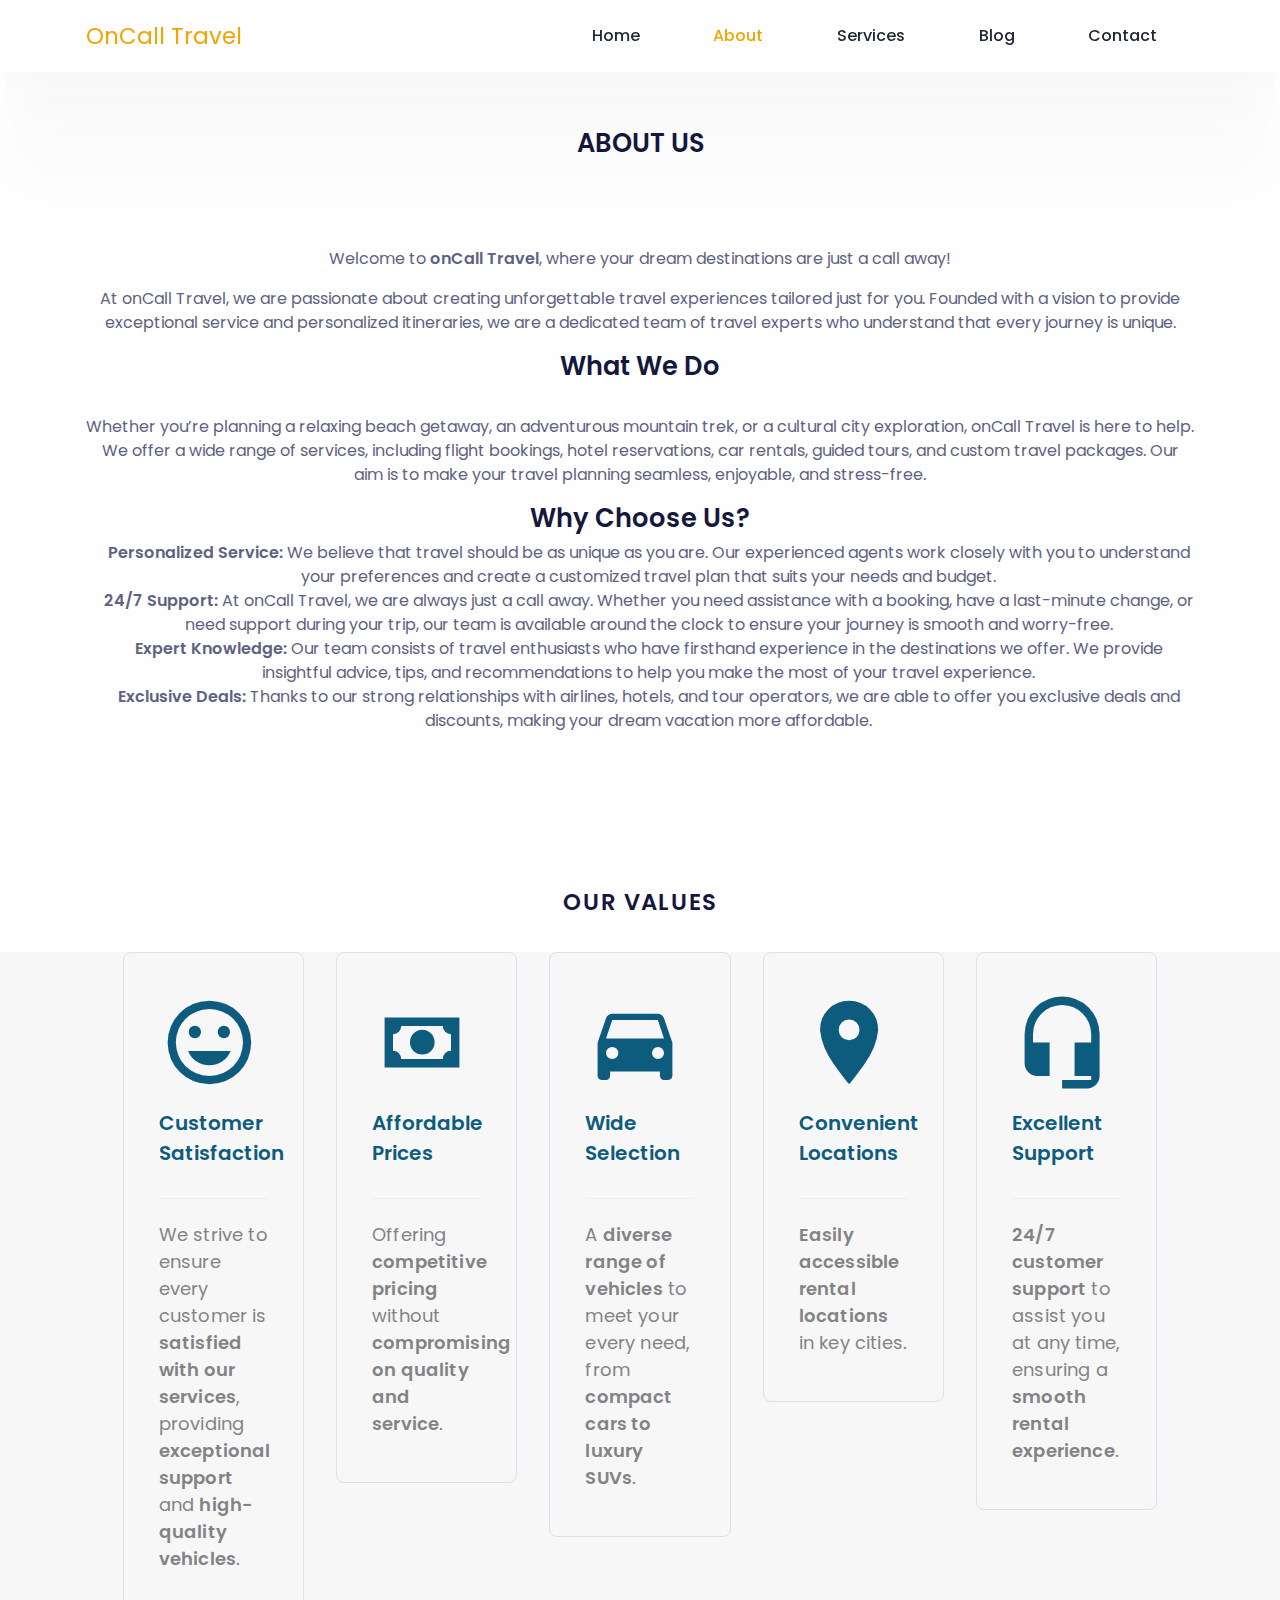
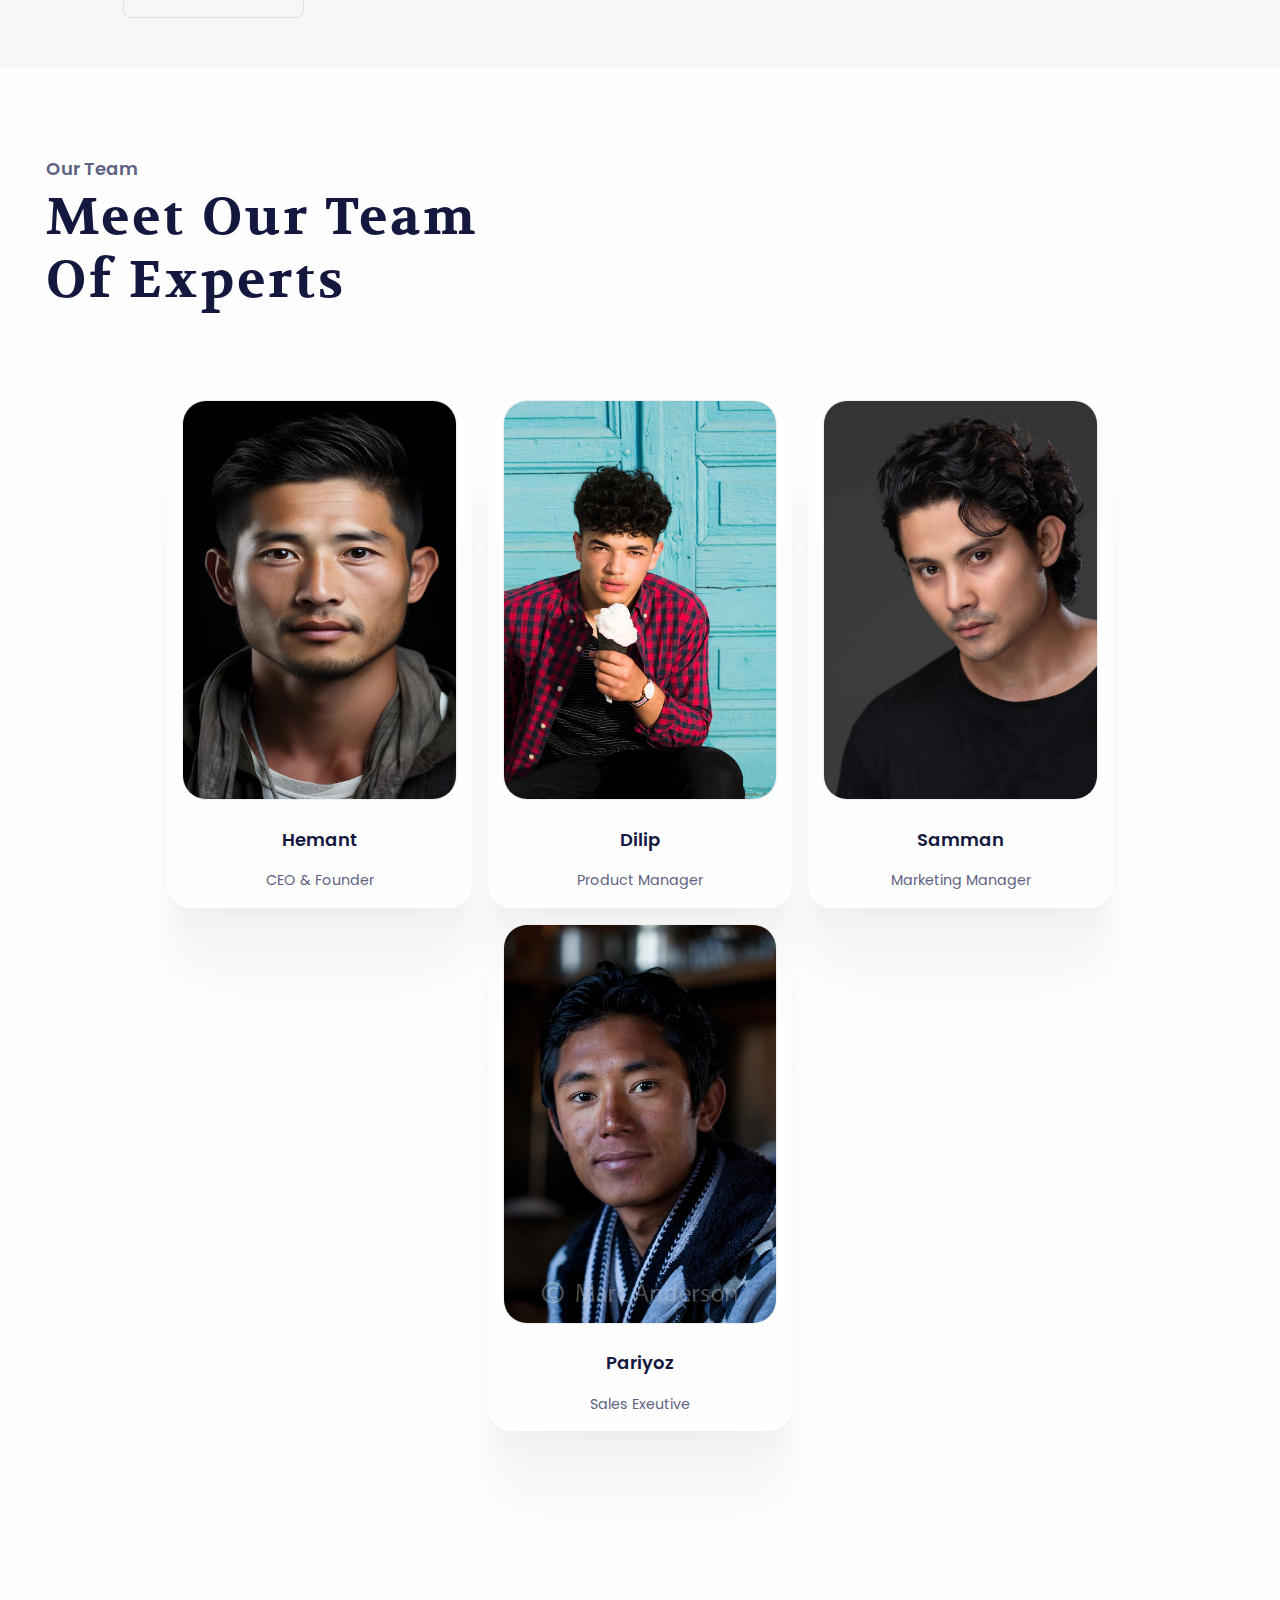
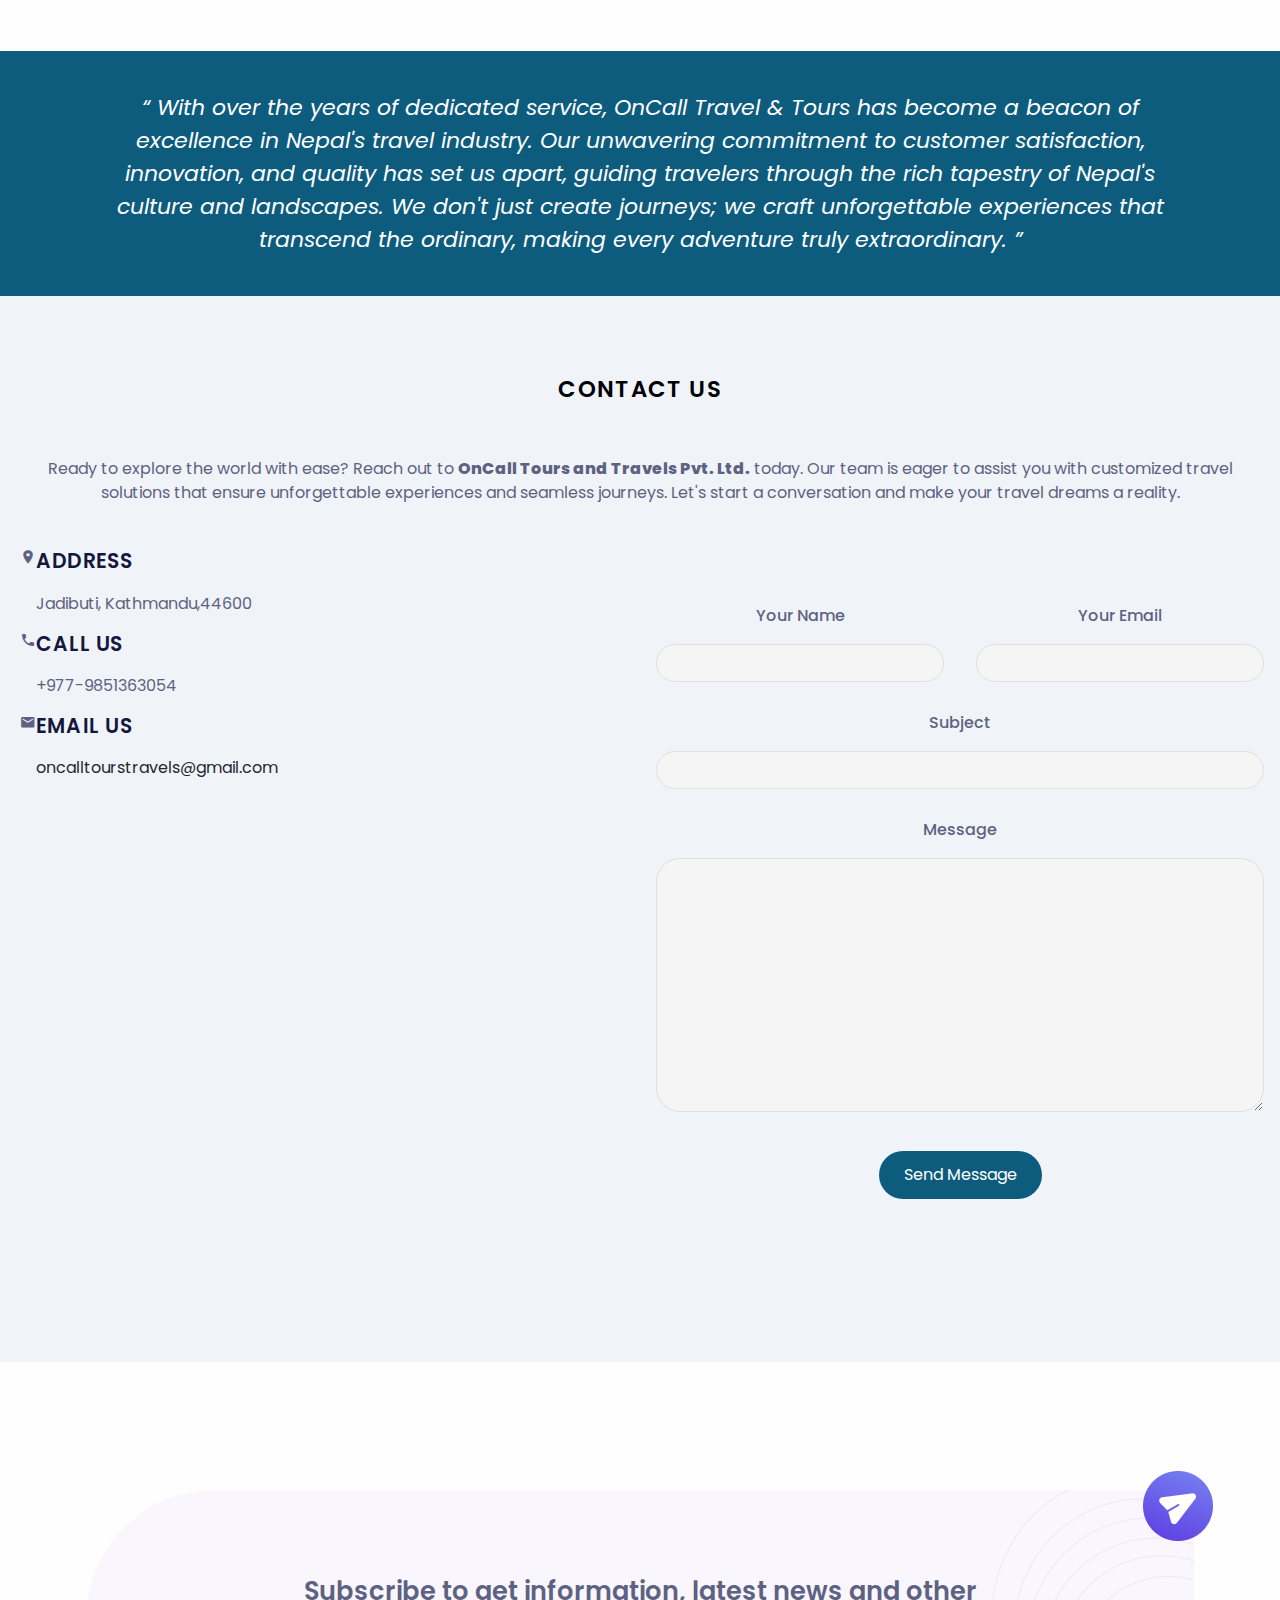
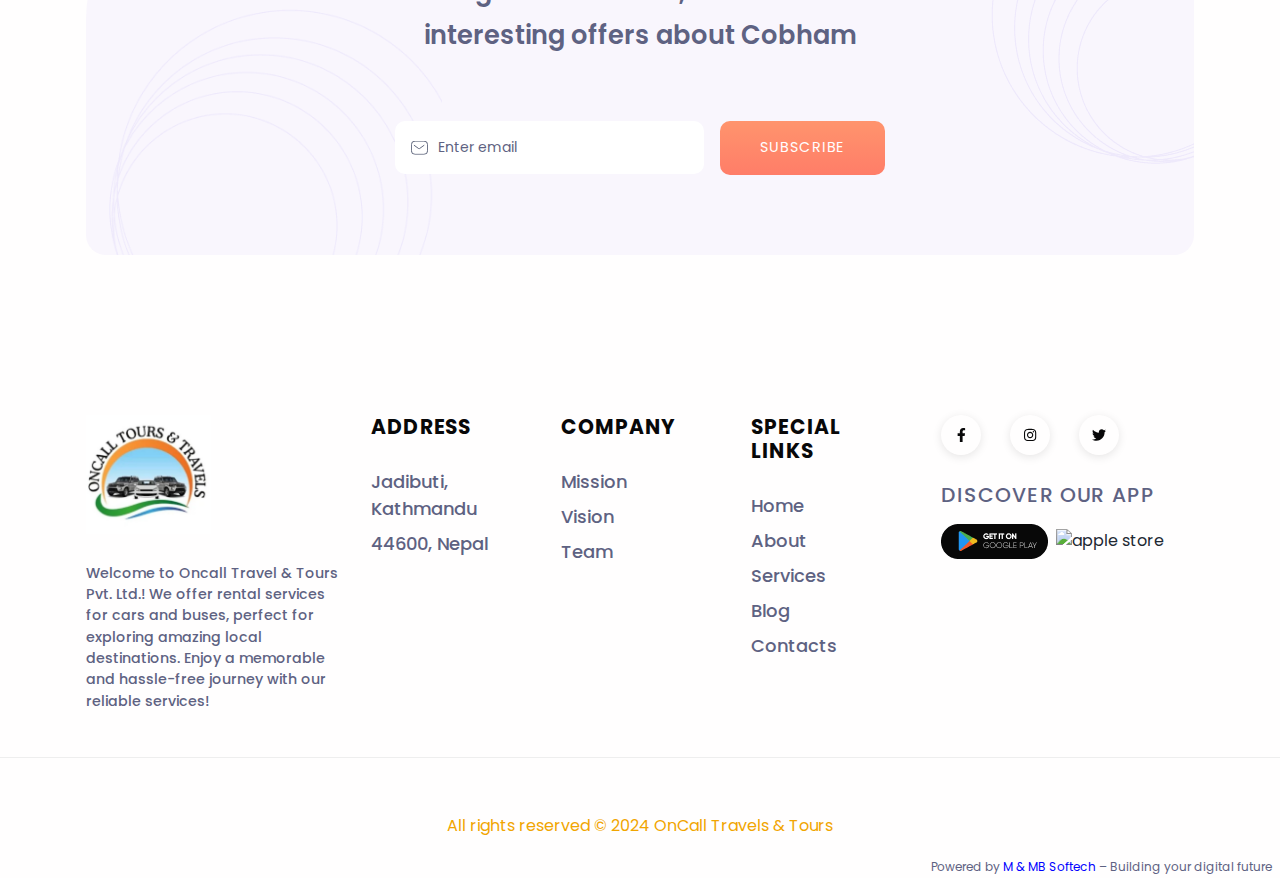
==== about.html @ 7de67f2f "oncall with admin panel" ====
<!DOCTYPE html>
<html lang="en-US" dir="ltr">

<head>
    <meta charset="utf-8">
    <meta http-equiv="X-UA-Compatible" content="IE=edge">
    <meta name="viewport" content="width=device-width, initial-scale=1">


    <!-- ===============================================-->
    <!--    Document Title-->
    <!-- ===============================================-->
    <title>OnCall Travels & Tours</title>


    <!-- ===============================================-->
    <!--    Favicons-->
    <!-- ===============================================-->
    <link rel="apple-touch-icon" sizes="180x180" href="assets/img/favicons/apple-touch-icon.png">
    <link rel="icon" type="image/png" sizes="32x32" href="assets/img/favicons/apple-touch-icon.png">
    <link rel="icon" type="image/png" sizes="16x16" href="assets/img/favicons/apple-touch-icon.png">
    <link rel="shortcut icon" type="image/x-icon" href="assets/img/favicons/favicon.ico">
    <link rel="manifest" href="assets/img/favicons/manifest.json">
    <meta name="msapplication-TileImage" content="assets/img/favicons/mstile-150x150.png">
    <meta name="theme-color" content="#ffffff">

    <style>
        /*form from and to */

        .dropdown-list {
            display: none;
            position: absolute;
            background-color: #ffffff !important;
            /* Ensure the background color of the dropdown is white */
            min-width: 160px;
            box-shadow: 0px 8px 16px 0px rgba(0, 0, 0, 0.2) !important;
            z-index: 1;
            border-radius: 4px !important;
            /* Add border radius */
            overflow: hidden !important;
            /* Ensure the border radius is applied correctly */
        }

        .dropdown-list div {
            background-color: #ffffff !important;
            /* Set the background color of each dropdown item to white */
            color: black !important;
            padding: 8px 16px !important;
            /* Adjusted padding for better spacing */
            text-decoration: none !important;
            display: block !important;
            box-sizing: border-box !important;
            /* Ensure padding does not affect the box size */
            width: 100% !important;
        }

        .dropdown-list div:hover {
            background-color: #1092ad !important;
            /* Highlight background color on hover */
            color: #ffffff !important;
            /* Change text color on hover for better contrast */
        }

        .form-wrap {
            position: relative !important;
            /* Ensure the dropdown is positioned relative to the input */
        }
    </style>

    <!-- ===============================================-->
    <!--    Stylesheets-->
    <!-- ===============================================-->
    <link rel="stylesheet" href="assets/css/bootstrap.css">
     <link rel="stylesheet" href="assets/css/style.css">
     <link rel="stylesheet" href="assets/css/fonts.css">
    <link href="assets/css/theme.css" rel="stylesheet" />

</head>

<body>

    <!-- ===============================================-->
    <!--    Main Content-->
    <!-- ===============================================-->
    <main class="main" id="top">
      <nav class="navbar navbar-expand-lg navbar-light fixed-top py-3 d-block shadow"
      data-navbar-on-scroll="data-navbar-on-scroll">
      <div class="container"><a class="navbar-brand" href="index.html">OnCall Travel</a>
          <button class="navbar-toggler" type="button" data-bs-toggle="collapse"
              data-bs-target="#navbarSupportedContent" aria-controls="navbarSupportedContent"
              aria-expanded="false" aria-label="Toggle navigation"><span class="navbar-toggler-icon">
              </span></button>
          <div class="collapse navbar-collapse border-top border-lg-0 mt-4 mt-lg-0" id="navbarSupportedContent">
              <ul class="navbar-nav ms-auto pt-2 pt-lg-0 font-base align-items-lg-center align-items-start">
                  <li class="nav-item px-3 px-xl-4"><a class="nav-link fw-medium" aria-current="page"
                          href="index.html">Home</a></li>
                  <li class="nav-item px-3 px-xl-4"><a class="nav-link fw-medium" aria-current="page"
                          href="about.html">About</a></li>
                  <li class="nav-item px-3 px-xl-4"><a class="nav-link fw-medium" aria-current="page"
                          href="service.html">Services</a></li>
                  <li class="nav-item px-3 px-xl-4"><a class="nav-link fw-medium" aria-current="page"
                          href="blog.html">Blog</a></li>
                  <li class="nav-item px-3 px-xl-4"><a class="nav-link fw-medium" aria-current="page"
                          href="contact.html">Contact</a></li>

              </ul>
          </div>
      </div>
  </nav>

<!-- Add JavaScript to set active class -->
<script>
// JavaScript to add 'active' class to current page's nav link
document.querySelectorAll('.nav-link').forEach(link => {
    // Get the full path and query string without hash
    const currentPath = window.location.pathname + window.location.search;
    
    // Create a new URL object for the link to get its path and search string
    const linkUrl = new URL(link.href);
    const linkPath = linkUrl.pathname + linkUrl.search;

    // Check if the paths match
    if (currentPath.includes(linkPath) || 
        (link.getAttribute('href') === 'index.html' && currentPath === '/')) {
        link.classList.add('active');
    }
});

</script>
    </main>

    <!-- About Section -->
    <section id="about" class="about-section text-center">
        <div class="container-fluid">
          <!-- <div class="divider divider-decorate"></div> -->
          <!--First row-->
          <!-- 
            - #ABOUT US
            -->
            <h2 class="mt-6">ABOUT US</h2>
            <section class="about-section" style="background-image: url('./images/image.png');">
          <div class=" container about-us-container">

              
              <div class="about-us-content">
              
              
                <p>Welcome to <strong>onCall Travel</strong>, where your dream destinations are just a call away!</p>
                <p>At onCall Travel, we are passionate about creating unforgettable travel experiences tailored just for you. Founded
                  with a vision to provide exceptional service and personalized itineraries, we are a dedicated team of travel experts
                  who understand that every journey is unique.</p>
              
                <h2 class=" ">What We Do</h2>
                <p>Whether you’re planning a relaxing beach getaway, an adventurous mountain trek, or a cultural city exploration,
                  onCall Travel is here to help. We offer a wide range of services, including flight bookings, hotel reservations, car
                  rentals, guided tours, and custom travel packages. Our aim is to make your travel planning seamless, enjoyable, and
                  stress-free.</p>
              
                <h2>Why Choose Us?</h2>
                <ul>
                  <li><strong>Personalized Service:</strong> We believe that travel should be as unique as you are. Our experienced
                    agents work closely with you to understand your preferences and create a customized travel plan that suits your
                    needs and budget.</li>
                  <li><strong>24/7 Support:</strong> At onCall Travel, we are always just a call away. Whether you need assistance
                    with
                    a booking, have a last-minute change, or need support during your trip, our team is available around the clock to
                    ensure your journey is smooth and worry-free.</li>
                  <li><strong>Expert Knowledge:</strong> Our team consists of travel enthusiasts who have firsthand experience in the
                    destinations we offer. We provide insightful advice, tips, and recommendations to help you make the most of your
                    travel experience.</li>
                  <li><strong>Exclusive Deals:</strong> Thanks to our strong relationships with airlines, hotels, and tour operators,
                    we
                    are able to offer you exclusive deals and discounts, making your dream vacation more affordable.</li>
                </ul>
              </div>

    
        </section>
          <!--Second row-->
          <h3 style="margin-top: 60px">Our Values</h3>
          <div class="divider divider-decorate"></div>
          <div
            id="value"
            class="row row-50  justify-content-sm-center text-left bg-gray-lighter"
          >
            <div class="col-md-2">
              <article class="box-minimal box-minimal-border">
                <div
                  class="box-minimal-icon mdi mdi-emoticon"
                  style="font-size: 100px; color: #0d5c7e"
                ></div>
                <p
                  class="big box-minimal-title"
                  style="color: #0d5c7e; font-size: 20px"
                >
                  <strong>Customer Satisfaction</strong>
                </p>
                <hr />
                <div class="box-minimal-text text-spacing-sm">
                  We strive to ensure every customer is
                  <strong>satisfied with our services</strong>, providing
                  <strong>exceptional support</strong> and
                  <strong>high-quality vehicles</strong>.
                </div>
              </article>
            </div>
  
            <div class="col-md-2">
              <article class="box-minimal box-minimal-border">
                <div
                  class="box-minimal-icon mdi mdi-cash"
                  style="font-size: 100px; color: #0d5c7e"
                ></div>
                <p
                  class="big box-minimal-title"
                  style="color: #0d5c7e; font-size: 20px"
                >
                  <strong>Affordable Prices</strong>
                </p>
                <hr />
                <div class="box-minimal-text text-spacing-sm">
                  Offering <strong>competitive pricing</strong> without
                  <strong>compromising on quality and service</strong>.
                </div>
              </article>
            </div>
  
            <div class="col-md-2">
              <article class="box-minimal box-minimal-border">
                <div
                  class="box-minimal-icon mdi mdi-car"
                  style="font-size: 100px; color: #0d5c7e"
                ></div>
                <p
                  class="big box-minimal-title"
                  style="color: #0d5c7e; font-size: 20px"
                >
                  <strong>Wide Selection</strong>
                </p>
                <hr />
                <div class="box-minimal-text text-spacing-sm">
                  A <strong>diverse range of vehicles</strong> to meet your every
                  need, from <strong>compact cars to luxury SUVs</strong>.
                </div>
              </article>
            </div>
  
            <div class="col-md-2">
              <article class="box-minimal box-minimal-border">
                <div
                  class="box-minimal-icon mdi mdi-map-marker"
                  style="font-size: 100px; color: #0d5c7e"
                ></div>
                <p
                  class="big box-minimal-title"
                  style="color: #0d5c7e; font-size: 20px"
                >
                  <strong>Convenient Locations</strong>
                </p>
                <hr />
                <div class="box-minimal-text text-spacing-sm">
                  <strong>Easily accessible rental locations</strong> in key
                  cities.
                </div>
              </article>
            </div>
  
            <div class="col-md-2">
              <article class="box-minimal box-minimal-border">
                <div
                  class="box-minimal-icon mdi mdi-headset"
                  style="font-size: 100px; color: #0d5c7e"
                ></div>
                <p
                  class="big box-minimal-title"
                  style="color: #0d5c7e; font-size: 20px"
                >
                  <strong>Excellent Support</strong>
                </p>
                <hr />
                <div class="box-minimal-text text-spacing-sm">
                  <strong>24/7 customer support</strong> to assist you at any
                  time, ensuring a <strong>smooth rental experience</strong>.
                </div>
              </article>
            </div>
          </div>
  
          <!-- Third row -->
           <!--  -->
           <!--  -->
          <!-- Teams-->
          <div class="row">
            <section id="team">
              <div class="">
                <div class="col-lg-12">
                  <div class="col-lg-5">
                    <div class=" text-start">
                      <h5 class="text-secondary">Our Team</h5>
                      <h3 class="fs-xl-10 fs-lg-8 fs-7 fw-bold font-cursive text-capitalize">Meet our team of experts</h3>
                    </div>
                  </div>
                  <!-- <div class="col-lg-1 bg-primary"></div>   -->
                  <!-- teams card -->
                  <section class="d-flex flex-wrap gap-3 justify-content-center">
                    <div class="rounded shadow  col-lg-3 col-sm-5 h-75">
                      <div class="rounded">
                        <img src="images/teams/team_1.png" class="object-fit-scale border rounded" style="width: 300px; height: 400px;" alt="Circular Image of team">
                        <div class="card-content">

                          <h5 class="mt-4 mb-2">Hemant</h5>
                          <p class="fs--1">CEO & Founder</p>
                        </div>
                      </div>
                    </div>       
                    <div class="rounded shadow  col-lg-3 col-sm-5 h-75">
                      <div class="rounded ">
                        <img src="images/teams/team_2.png" class="object-fit-scale border rounded" style="width: 300px; height: 400px;" alt="Circular Image of team">
                        <div class="card-content">

                          <h5 class="mt-4 mb-2">Dilip</h5>
                          <p class="fs--1">Product Manager</p>
                        </div>
                      </div>
                    </div>       
                    <div class="rounded shadow  col-lg-3 col-sm-5 h-75">
                      <div class="rounded ">
                        <img src="images/teams/team_3.png" class="object-fit-scale border rounded" style="width: 300px; height: 400px;" alt="Circular Image of team">                        <div class="card-content">

                          <h5 class="mt-4 mb-2">Samman</h5>
                          <p class="fs--1">Marketing Manager</p>
                        </div>
                      </div>
                    </div>       
                    <div class="rounded shadow  col-lg-3 col-sm-5 h-75">
                      <div class="rounded ">
                        <img src="images/teams/team_4.png" class="object-fit-scale border rounded" style="width: 300px; height: 400px;" alt="Circular Image of team">                        <div class="card-content">

                          <h5 class="mt-4 mb-2">Pariyoz</h5>
                          <p class="fs--1">Sales Exeutive</p>
                        </div>
                      </div>
                    </div>       
                  </section>
                
              
            </div>
              
    
            </section>
          </div>
  
          <!--Fourth row-->
          <div class="row" style="background-color: #0d5c7e">
            <div
              class="col-md-12 d-flex align-items-center justify-content-center"
            >
              <!-- Long-Term Goals Below -->
              <div
                style="
                  padding: 40px 80px;
                  font-style: italic;
                  font-size: 22px;
                  color: #ffffff;
                "
              >
                <q>
                  With over the years of dedicated service, OnCall Travel &
                  Tours has become a beacon of excellence in Nepal's travel
                  industry. Our unwavering commitment to customer satisfaction,
                  innovation, and quality has set us apart, guiding travelers
                  through the rich tapestry of Nepal's culture and landscapes. We
                  don't just create journeys; we craft unforgettable experiences
                  that transcend the ordinary, making every adventure truly
                  extraordinary.
                </q>
              </div>
            </div>
          </div>
        </div>
  
        <!--Contact Section Content-->
    <section class="contact-section section-lg bg-light text-center">
      <div class="container-fluid">
        <h3 style="color: black">CONTACT US</h3>
        <div class="divider divider-decorate"></div>
        <p>
          Ready to explore the world with ease? Reach out to
          <b>OnCall Tours and Travels Pvt. Ltd.</b> today. Our team is eager
          to assist you with customized travel solutions that ensure
          unforgettable experiences and seamless journeys. Let's start a
          conversation and make your travel dreams a reality.
        </p>

        <div class="row">
          <!-- First Column: Contact Information -->
          <div
            class="col-md-6 d-flex align-items-center justify-content-center"
          >
            <div class="p-4">
              <div class="info-wrap">
                <div class="info-item d-flex">
                  <i class="mdi mdi-map-marker flex-shrink-0"></i>
                  <div style="text-align: left">
                    <h4>Address</h4>
                    <p>Jadibuti, Kathmandu,44600</p>
                  </div>
                </div>
                <div class="info-item d-flex">
                  <i class="mdi mdi-phone flex-shrink-0"></i>
                  <div style="text-align: left">
                    <h4>Call Us</h4>
                    <p>+977-9851363054</p>
                  </div>
                </div>
                <div class="info-item d-flex">
                  <i class="mdi mdi-email flex-shrink-0"></i>
                  <div style="text-align: left">
                    <h4>Email Us</h4>
                    <p>
                      <a href="mailto:oncalltourstravels@gmail.com"
                        >oncalltourstravels@gmail.com</a
                      >
                    </p>
                  </div>
                </div>
              </div>
<iframe src="https://www.google.com/maps/embed?pb=!1m18!1m12!1m3!1d28267.526643536497!2d85.31771703633204!3d27.672766926921668!2m3!1f0!2f0!3f0!3m2!1i1024!2i768!4f13.1!3m3!1m2!1s0x39eb19014f5fca8d%3A0xcd01c32df66bee0e!2sOncall%20Tours%20%26%20Travels%20Pvt.%20Ltd.!5e0!3m2!1sen!2snp!4v1726468394902!5m2!1sen!2snp" width="600" height="450" style="border:0;" allowfullscreen="" loading="lazy" referrerpolicy="no-referrer-when-downgrade"></iframe>
            </div>
          </div>
          <!-- Second Column: Contact Form -->
          <div
            class="col-md-6 d-flex align-items-center justify-content-center"
          >
            <div
              class="php-email-form d-flex align-items-center justify-content-center"
            >
              <form id="contactForm" name="submit-to-google-sheet">
                <div class="row gy-4">
                  <div class="col-md-6">
                    <label for="name-field" class="pb-2">Your Name</label>
                    <input
                      type="text"
                      name="name"
                      id="name-field"
                      class="form-control"
                      required
                    />
                  </div>
                  <div class="col-md-6">
                    <label for="email-field" class="pb-2">Your Email</label>
                    <input
                      type="email"
                      class="form-control"
                      name="email"
                      id="email-field"
                      required
                    />
                  </div>
                  <div class="col-md-12">
                    <label for="subject-field" class="pb-2">Subject</label>
                    <input
                      type="text"
                      class="form-control"
                      name="subject"
                      id="subject-field"
                      required
                    />
                  </div>
                  <div class="col-md-12">
                    <label for="message-field" class="pb-2">Message</label>
                    <textarea
                      class="form-control"
                      name="message"
                      rows="10"
                      id="message-field"
                      required
                    ></textarea>
                  </div>
                  <div class="col-md-12 text-center">
                    <button
                      class="button-submit"
                      type="submit"
                      style="
                        margin-top: 10px;
                        color: #ffffff;
                        background: #0d5c7e;
                        border: 0;
                        padding: 12px 25px;
                        border-radius: 50px;
                        transition: background-color 0.3s ease;
                      "
                    >
                      Send Message
                    </button>
                  </div>
                </div>
              </form>
            </div>
          </div>
        </div>
      </div>
    </section>
      </section>


    <!-- ============================================-->
    <!-- <section> begin ============================-->
    <section class="pt-6">

        <div class="container">
            <div class="py-8 px-5 position-relative text-center"
                style="background-color: rgba(223, 215, 249, 0.199);border-radius: 129px 20px 20px 20px;">
                <div class="position-absolute start-100 top-0 translate-middle ms-md-n3 ms-n4 mt-3"> <img
                        src="assets/img/cta/send.png" style="max-width:70px;" alt="send icon" /></div>
                <div class="position-absolute end-0 top-0 z-index--1"> <img src="assets/img/cta/shape-bg2.png"
                        width="264" alt="cta shape" /></div>
                <div class="position-absolute start-0 bottom-0 ms-3 z-index--1 d-none d-sm-block"> <img
                        src="assets/img/cta/shape-bg1.png" style="max-width: 340px;" alt="cta shape" /></div>
                <div class="row justify-content-center">
                    <div class="col-lg-8 col-md-10">
                        <h2 class="text-secondary lh-1-7 mb-7">Subscribe to get information, latest news and other
                            interesting offers about Cobham</h2>
                        <form class="row g-3 align-items-center w-lg-75 mx-auto" id="newsletterForm">
                            <div class="col-sm">
                                <div class="input-group-icon">
                                    <input class="form-control form-little-squirrel-control" type="email" name="email"
                                        placeholder="Enter email " aria-label="email" /><img class="input-box-icon"
                                        src="assets/img/cta/mail.svg" width="17" alt="mail" />
                                </div>
                            </div>
                            <div class="col-sm-auto">
                                <button class="btn btn-danger orange-gradient-btn fs--1" type="submit">Subscribe</button>
                            </div>
                        </form>
                    </div>
                </div>
            </div>
        </div><!-- end of .container-->

    </section>
    <!-- <section> close ============================-->
    <!-- ============================================-->




    <!-- ============================================-->
    <!-- <section> begin ============================-->
      <section class="pb-0 pb-lg-4">

        <div class="container">
          <div class="row">
            <div class="col-lg-3 col-md-7 col-12 mb-4 mb-md-6 mb-lg-0 order-0"> <img class="mb-4" src="assets/img/logo_refresh.png" width="125" alt="jadoo" />
              <p class="fs--1 text-secondary mb-0 fw-medium">Welcome to Oncall Travel & Tours Pvt. Ltd.! We offer rental services for cars and buses, perfect for exploring amazing local destinations. Enjoy a memorable and hassle-free journey with our reliable services!</p>
            </div>
            <div class="col-lg-2 col-md-4 mb-4 mb-lg-0 order-lg-1 order-md-2">
              <h4 class="footer-heading-color fw-bold font-sans-serif mb-3 mb-lg-4">Address</h4>
              <ul class="list-unstyled mb-0">
                <li class="mb-2"><a class="link-900 fs-1 fw-medium text-decoration-none" href="#!">Jadibuti, Kathmandu</a></li>
                <li class="mb-2"><a class="link-900 fs-1 fw-medium text-decoration-none" href="#!">44600, Nepal</a></li>
                <li class="mb-2"><a class="link-900 fs-1 fw-medium text-decoration-none" href="#!"></a></li>
              </ul>
            </div>
            <div class="col-lg-2 col-md-4 mb-4 mb-lg-0 order-lg-2 order-md-3">
              <h4 class="footer-heading-color fw-bold font-sans-serif mb-3 mb-lg-4">Company</h4>
              <ul class="list-unstyled mb-0">
                <li class="mb-2"><a class="link-900 fs-1 fw-medium text-decoration-none" href="about.html#value">Mission</a></li>
                <li class="mb-2"><a class="link-900 fs-1 fw-medium text-decoration-none" href="blog.html#blog">Vision</a></li>
                <li class="mb-2"><a class="link-900 fs-1 fw-medium text-decoration-none" href="about.html#team">Team</a></li>
              </ul>
            </div>
            <div class="col-lg-2 col-md-4 mb-4 mb-lg-0 order-lg-3 order-md-4">
              <h4 class="footer-heading-color fw-bold font-sans-serif mb-3 mb-lg-4">Special Links</h4>
              <ul class="list-unstyled mb-0">
                <li class="mb-2"><a class="link-900 fs-1 fw-medium text-decoration-none" href="index.html">Home</a></li>
                <li class="mb-2"><a class="link-900 fs-1 fw-medium text-decoration-none" href="about.html">About</a></li>
                <li class="mb-2"><a class="link-900 fs-1 fw-medium text-decoration-none" href="service.html">Services</a></li>
                <li class="mb-2"><a class="link-900 fs-1 fw-medium text-decoration-none" href="blog.html">Blog</a></li>
                <li class="mb-2"><a class="link-900 fs-1 fw-medium text-decoration-none" href="contact.html">Contacts</a></li>
              </ul>
            </div>
            <div class="col-lg-3 col-md-5 col-12 mb-4 mb-md-6 mb-lg-0 order-lg-4 order-md-1">
              <div class="icon-group mb-4"> <a class="text-decoration-none icon-item shadow-social" id="facebook" href="#!"><i class="fab fa-facebook-f"> </i></a><a class="text-decoration-none icon-item shadow-social" id="instagram" href="#!"><i class="fab fa-instagram"> </i></a><a class="text-decoration-none icon-item shadow-social" id="twitter" href="#!"><i class="fab fa-twitter"> </i></a></div>
              <h4 class="fw-medium font-sans-serif text-secondary mb-3">Discover our app</h4>
              <div class="d-flex align-items-center"> <a href="#!"> <img class="me-2" src="assets/img/play-store.png" alt="play store" /></a><a href="#!"> <img src="assets/img/apple-store.png" alt="apple store" /></a></div>
            </div>
          </div>
        </div><!-- end of .container-->

      </section>
    <!-- <section> close ============================-->
    <!-- ============================================-->

    <hr>  
    <div class="py-5 ">
      <div class="col-md-6 mx-auto text-center">
        <span class="mb-0 text-primary">
          All rights reserved &copy; 2024 OnCall Travels & Tours
        </span>
      </div>
      <div class="position-absolute bottom-0 end-0">
        <small class="d-inline mr-2">
          Powered by <a href="https://mbsoftech.com.np/" target="_blank" rel="noopener noreferrer" style="color: blue;">M & MB Softech</a> – Building your digital future
        </small>
      </div>          
    </div>
    </main>
    <!-- ===============================================-->
    <!--    End of Main Content-->
    <!-- ===============================================-->

    <script src="//code.tidio.co/1ece3oawpq0buawc3rpbhpb6khps9kf3.js" async></script>

    <!--JS for input validation-->
    <script>
        document.addEventListener("DOMContentLoaded", function () {
            document
                .getElementById("bookingForm")
                .addEventListener("submit", function (event) {
                    // Get form elements
                    const from = document.querySelector('input[name="from"]');
                    const to = document.querySelector('input[name="to"]');
                    const departDate = document.querySelector(
                        'input[name="departDate"]'
                    );
                    const adults = document.querySelector('input[name="adults"]');
                    const contact = document.querySelector('input[name="contact"]');

                    // Validate required fields
                    if (
                        !from.value ||
                        !to.value ||
                        !departDate.value ||
                        !adults.value ||
                        !contact.value
                    ) {
                        alert("Please fill out all required fields.");
                        event.preventDefault(); // Prevent form submission
                        return; // Exit the function
                    }

                    // Validate contact number
                    const contactValue = contact.value;
                    if (!/^\d{1,13}$/.test(contactValue)) {
                        alert("Contact number must be numeric and up to 13 digits.");
                        event.preventDefault(); // Prevent form submission
                        return; // Exit the function
                    }

                    // If all validations pass, form submission will proceed
                });
        });
    </script>

    <!--JS to dynamically replace the <select> elements with custom input fields and dropdown lists-->
    <script>
        document.addEventListener("DOMContentLoaded", function () {
            function setupDropdown(inputId, dropdownId) {
                const input = document.getElementById(inputId);
                const dropdown = document.getElementById(dropdownId);
                const options = dropdown.querySelectorAll("div");

                // Show the dropdown list when the input field is clicked
                input.addEventListener("click", function () {
                    dropdown.style.display = "block";
                });

                // Filter dropdown options based on user input
                input.addEventListener("input", function () {
                    const filter = input.value.toLowerCase(); // Convert input value to lowercase for case-insensitive comparison
                    options.forEach((option) => {
                        if (option.textContent.toLowerCase().includes(filter)) {
                            // Check if option includes the input value
                            option.style.display = "block"; // Show option if it matches the input
                        } else {
                            option.style.display = "none"; // Hide option if it doesn't match the input
                        }
                    });
                });

                // Set input field value to the selected option and hide the dropdown
                options.forEach((option) => {
                    option.addEventListener("click", function () {
                        input.value = option.textContent; // Set input value to the selected option text
                        dropdown.style.display = "none"; // Hide the dropdown list
                    });
                });

                // Hide the dropdown list when clicking outside of the input field or dropdown list
                document.addEventListener("click", function (event) {
                    if (
                        !input.contains(event.target) && // Check if the click is outside the input field
                        !dropdown.contains(event.target) // Check if the click is outside the dropdown list
                    ) {
                        dropdown.style.display = "none"; // Hide the dropdown list
                    }
                });
            }

            // Setup the dropdowns for both "From" and "To" inputs
            setupDropdown("fromCityInput", "fromDropdownList");
            setupDropdown("toCityInput", "toDropdownList");
        });
    </script>

    <!--JS for input validation-->
    <script>
        document.addEventListener("DOMContentLoaded", function () {
            document
                .getElementById("bookingForm")
                .addEventListener("submit", function (event) {
                    // Get form elements
                    const from = document.querySelector('select[name="from"]');
                    const to = document.querySelector('select[name="to"]');
                    const departDate = document.querySelector(
                        'input[name="departDate"]'
                    );
                    const adults = document.querySelector('input[name="adults"]');
                    const contact = document.querySelector('input[name="contact"]');

                    // Validate required fields
                    if (
                        !from.value ||
                        !to.value ||
                        !departDate.value ||
                        !adults.value ||
                        !contact.value
                    ) {
                        alert("Please fill out all required fields.");
                        event.preventDefault(); // Prevent form submission
                        return; // Exit the function
                    }

                    // Validate contact number
                    const contactValue = contact.value;
                    if (!/^\d{1,13}$/.test(contactValue)) {
                        alert("Contact number must be numeric and up to 13 digits.");
                        event.preventDefault(); // Prevent form submission
                        return; // Exit the function
                    }
                });
        });
    </script>

<!--JS for Contact form-->
<script>
  const form2 = document.getElementById('contactForm');
  const webAppUrl2 = 'https://script.google.com/macros/s/AKfycbyWvVcGXL7nsII1CQyVp_ZJlHukqvsw9GoZ49DeIklFe2deC26USozqw-bfNpBnftnR/exec';  // Replace with your actual Web App URL

  form2.addEventListener('submit', function (e) {
    e.preventDefault();

    const formData = new FormData(form2);  // Use form2 here
    formData.append('action', 'submit');
    formData.append('sheet', 'Messages');  // Specify that we're submitting to Messages

    fetch(webAppUrl2, {
      method: 'POST',
      body: formData
    })
    .then(response => response.json())
    .then(data => {
      if (data.status === 'success') {
        alert('Message Sent');
        form2.reset();  // Use form2 to reset the form
      }
    })
    .catch(error => console.error('Error:', error));
  });
</script>


<!--JS for Newsletter Subscription-->
  <script>
  const form3 = document.getElementById('newsletterForm');
  const webAppUrl3 = 'https://script.google.com/macros/s/AKfycbwG_yJEJsJsG_7j9upLlvaxaOpwHcFfu4MJ6N_RHOL2Afn4-g34QkGzcO27KF0zWjuSWw/exec';  // Replace with your actual Web App URL

  form3.addEventListener('submit', function (e) {
    e.preventDefault();

    const formData = new FormData(form3);  // Use form3 here
    formData.append('action', 'submit');
    formData.append('sheet', 'Newsletter');  // Specify that we're submitting to Newsletter

    fetch(webAppUrl3, {
      method: 'POST',
      body: formData
    })
    .then(response => response.json())
    .then(data => {
      if (data.status === 'success') {
        alert('Subscription Added');
        form3.reset();  // Use form to reset the form
      }
    })
    .catch(error => console.error('Error:', error));
  });
</script>


    <!-- ===============================================-->
    <!--    JavaScripts-->
    <!-- ===============================================-->
    <script src="vendors/@popperjs/popper.min.js"></script>
    <script src="vendors/bootstrap/bootstrap.min.js"></script>
    <script src="vendors/is/is.min.js"></script>
    <script src="https://polyfill.io/v3/polyfill.min.js?features=window.scroll"></script>
    <script src="vendors/fontawesome/all.min.js"></script>
    <script src="assets/js/core.min.js"></script>
    <script src="assets/js/script.js"></script>
    <script src="assets/js/theme.js"></script>

    <link
        href="https://fonts.googleapis.com/css2?family=Poppins:wght@400;500;600;700&amp;family=Volkhov:wght@700&amp;display=swap"
        rel="stylesheet">
</body>

</html>
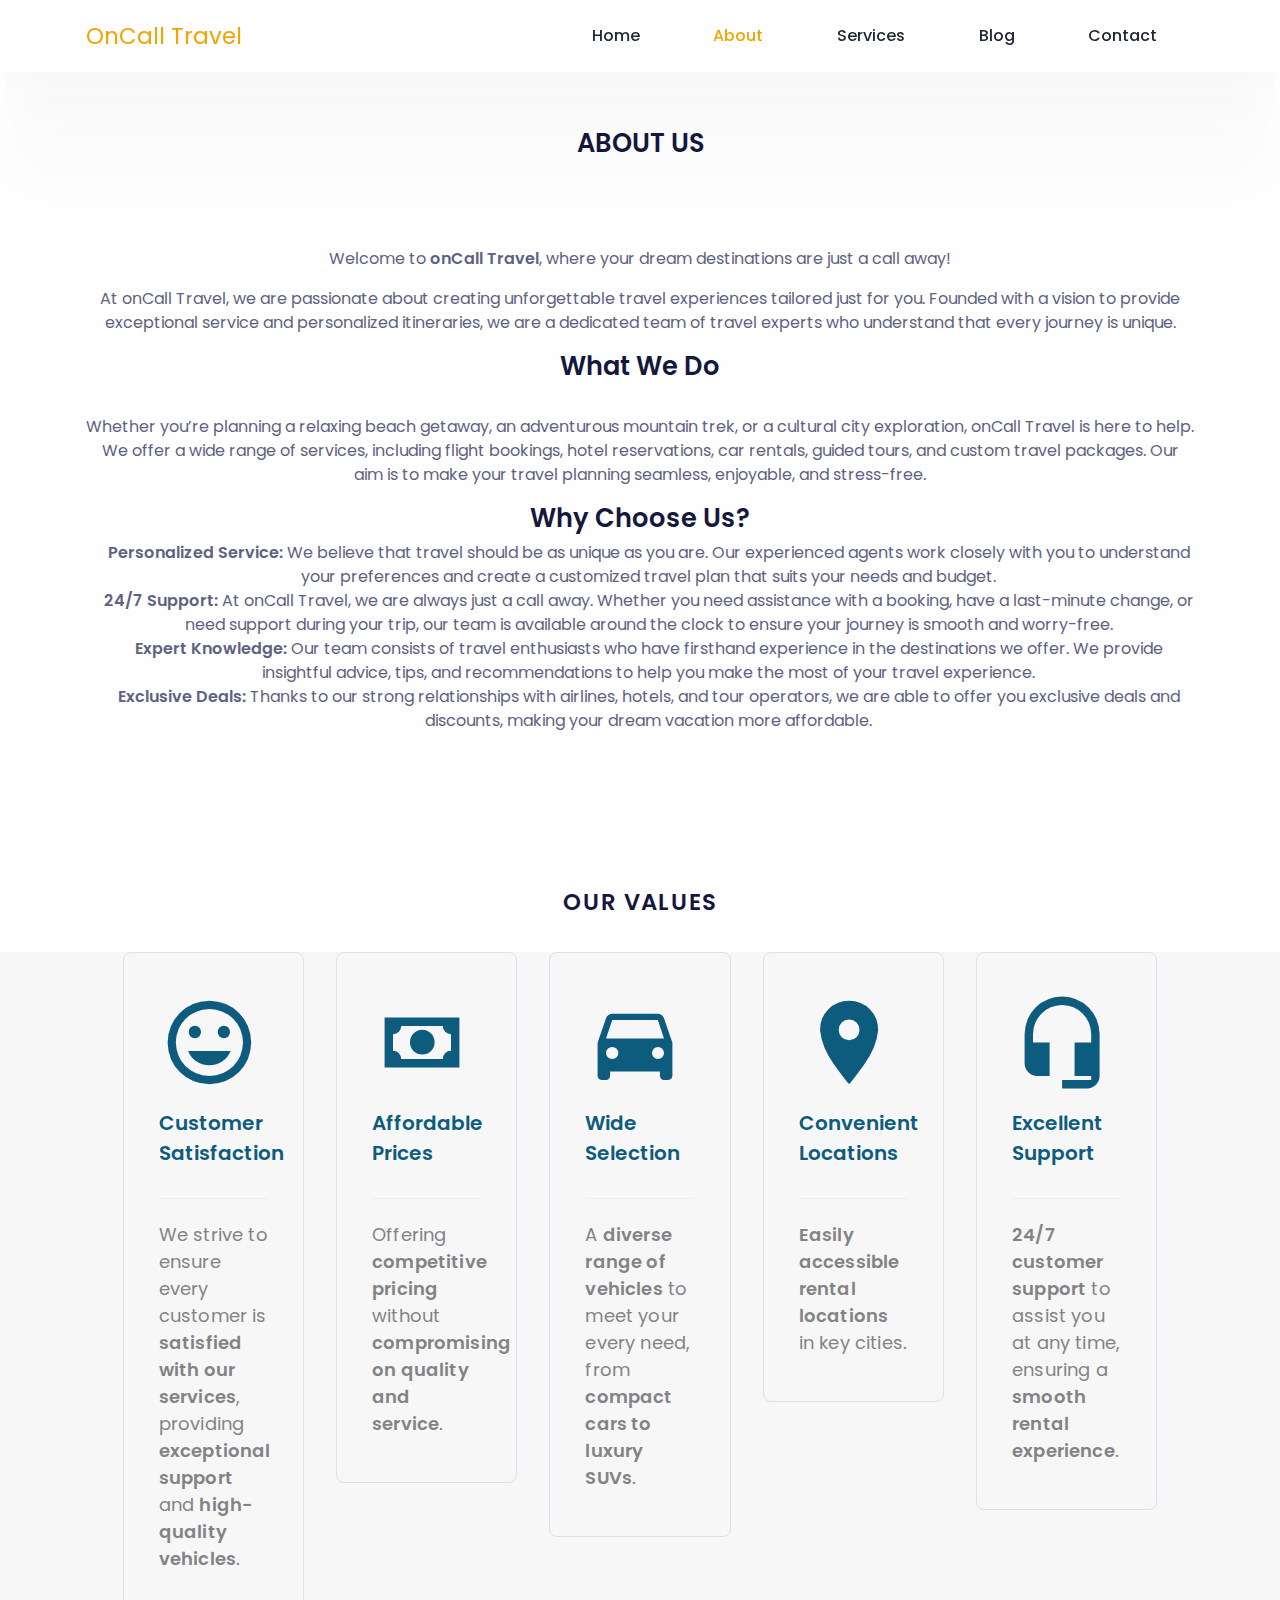
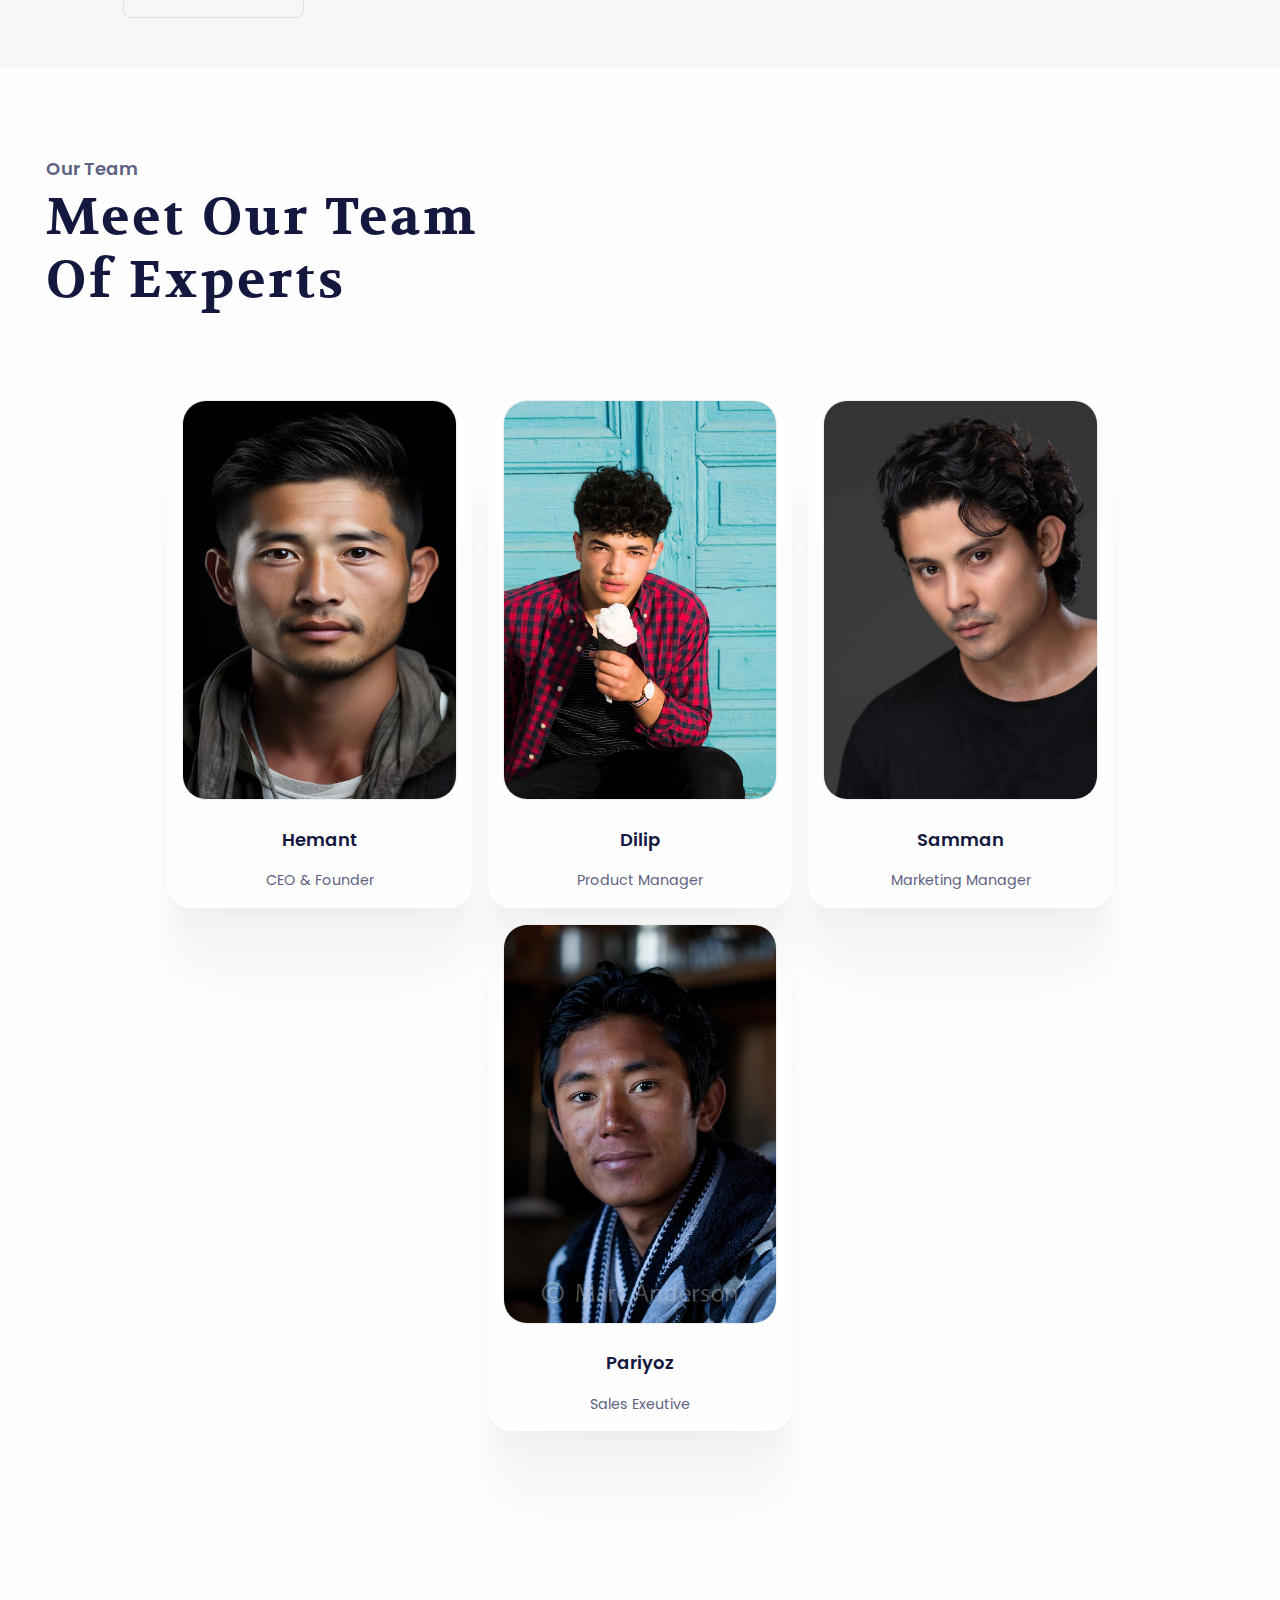
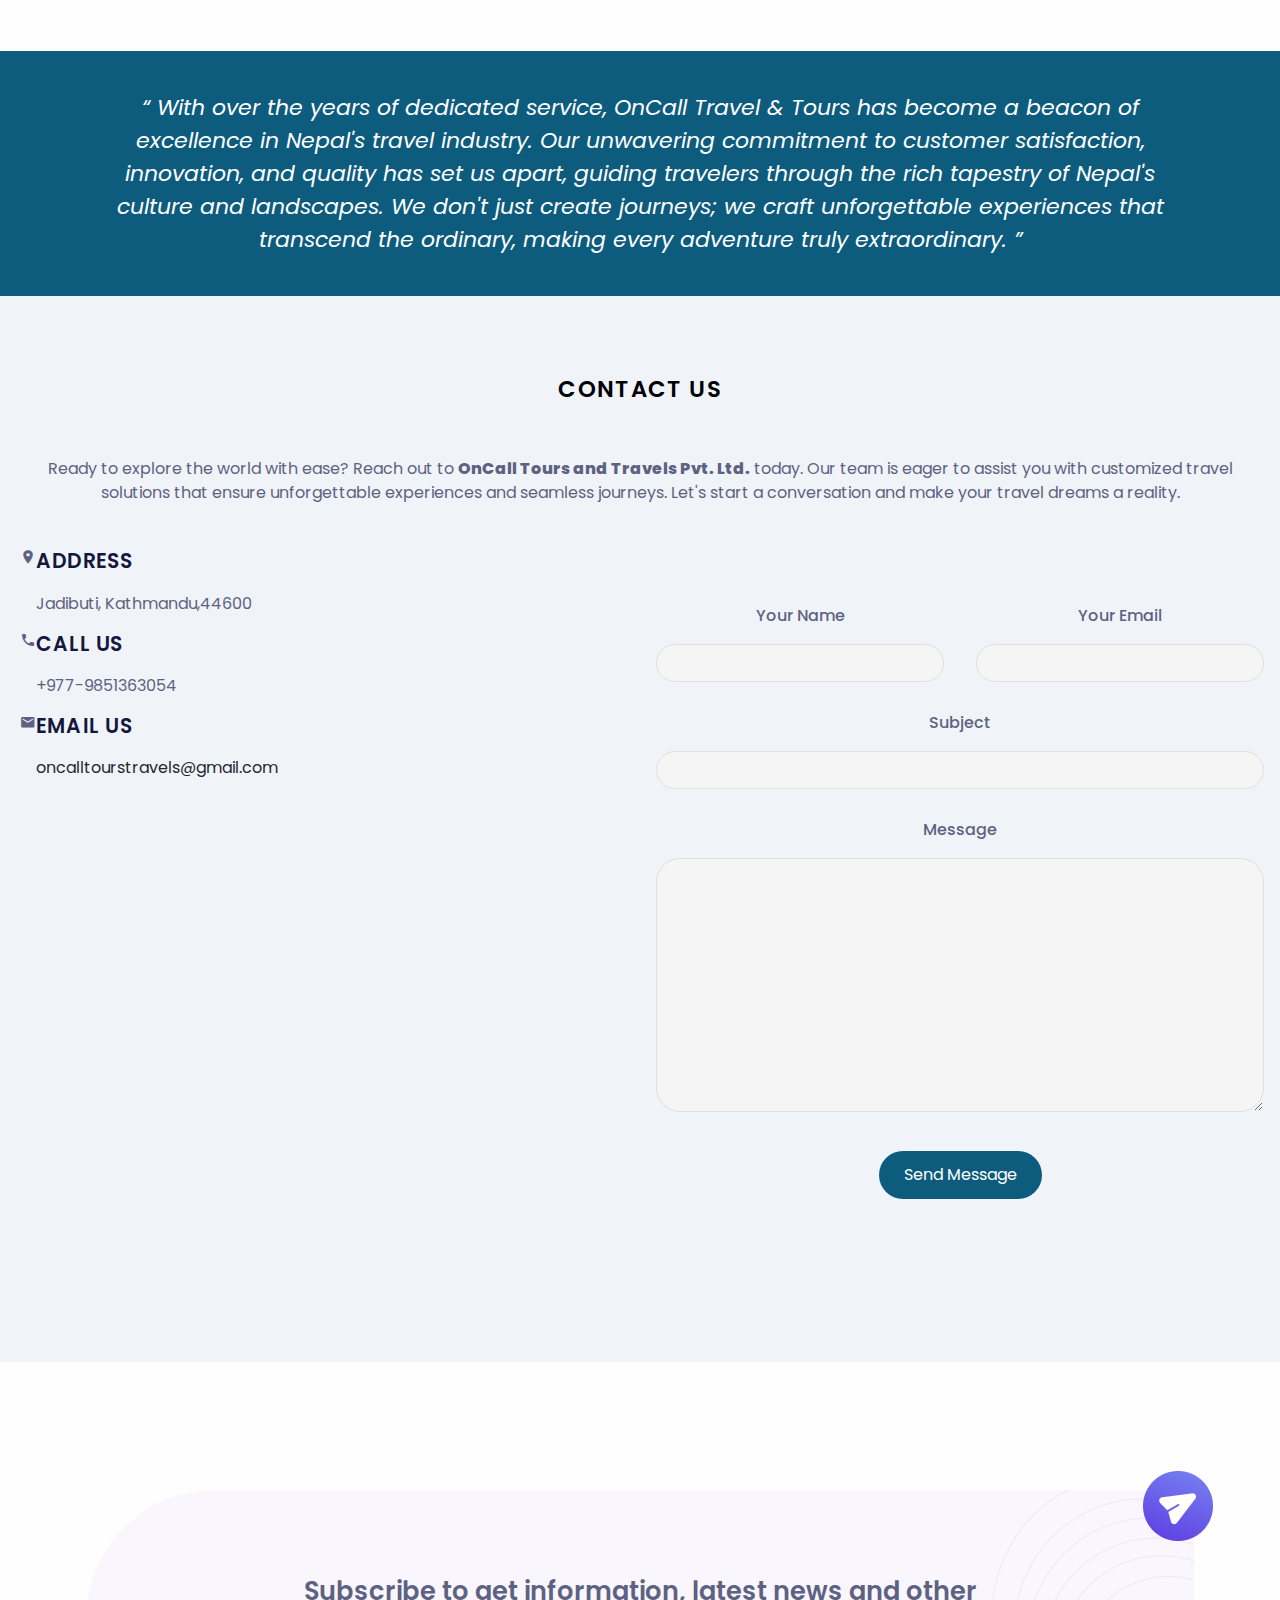
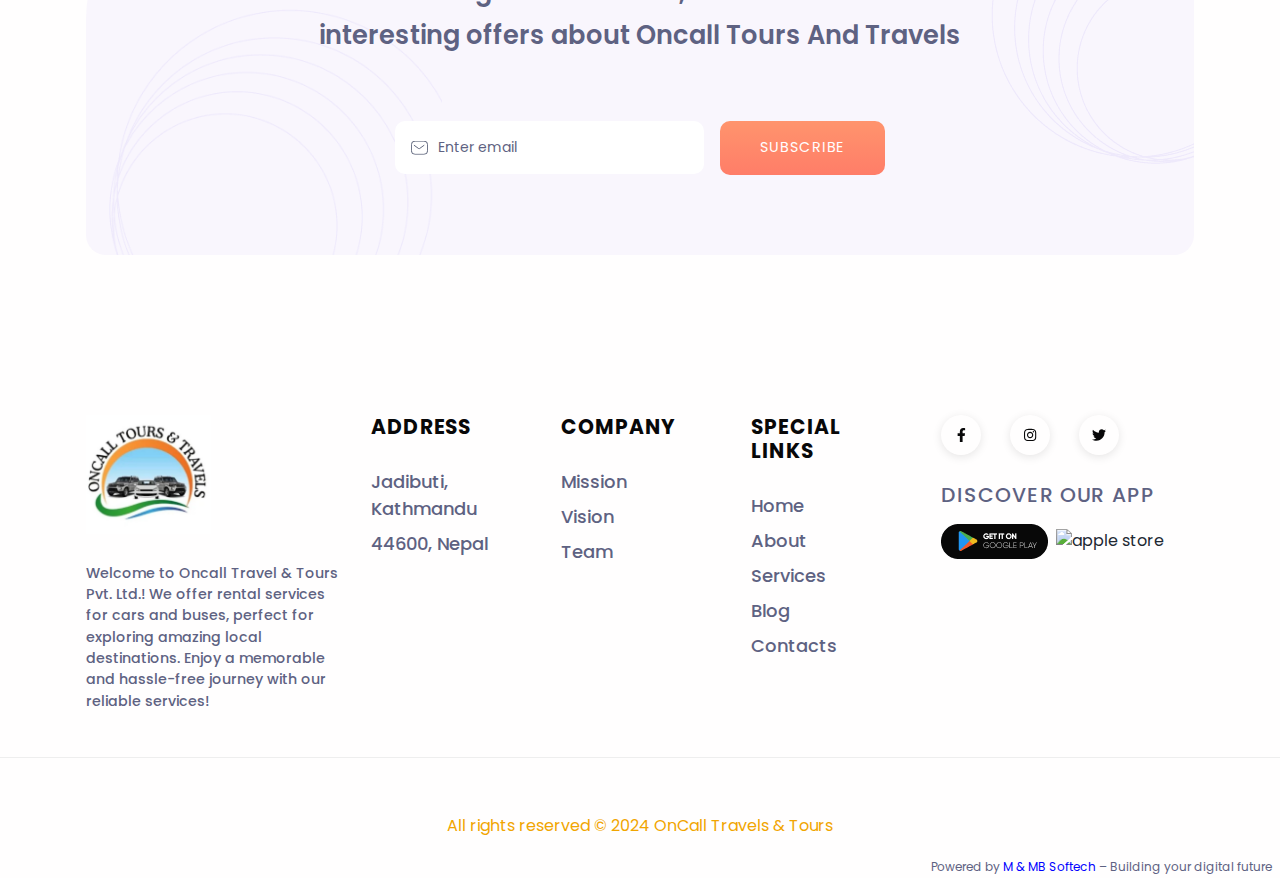
==== commit 27f31ff2: "Update about.html" ====
--- a/about.html
+++ b/about.html
@@ -520,7 +520,7 @@
                 <div class="row justify-content-center">
                     <div class="col-lg-8 col-md-10">
                         <h2 class="text-secondary lh-1-7 mb-7">Subscribe to get information, latest news and other
-                            interesting offers about Cobham</h2>
+                            interesting offers about Oncall Tours And Travels</h2>
                         <form class="row g-3 align-items-center w-lg-75 mx-auto" id="newsletterForm">
                             <div class="col-sm">
                                 <div class="input-group-icon">
